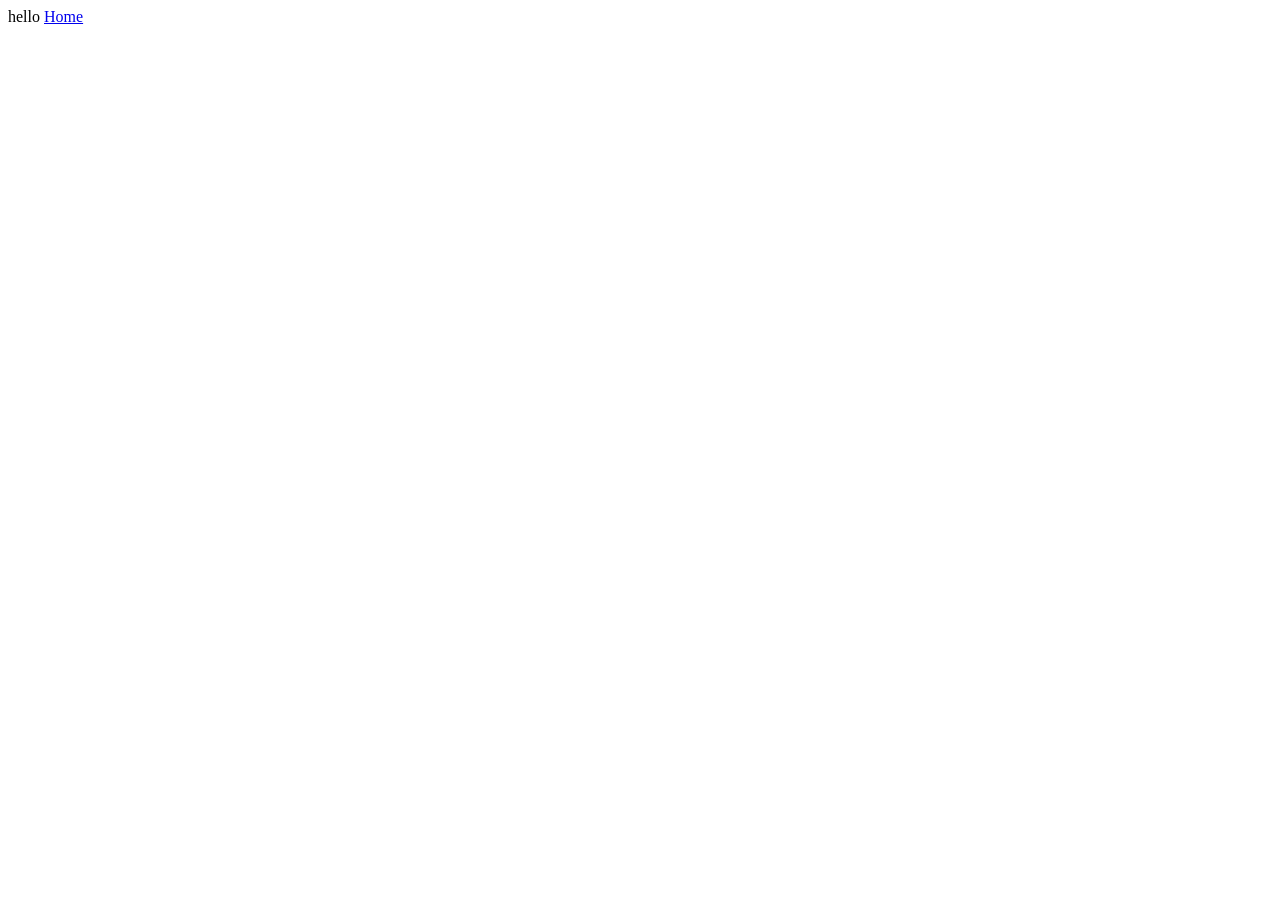
==== tf.html @ bb4ad98a "add tf.html" ====
<!doctype html>
<html lang="en">
	<head>
		<meta charset="UTF-8" />
		<meta
			name="viewport"
			content="width=device-width, initial-scale=1.0"
		/>
		<title>TF</title>
	</head>
	<body>
		hello
		<a href="index.html">Home</a>
	</body>
</html>
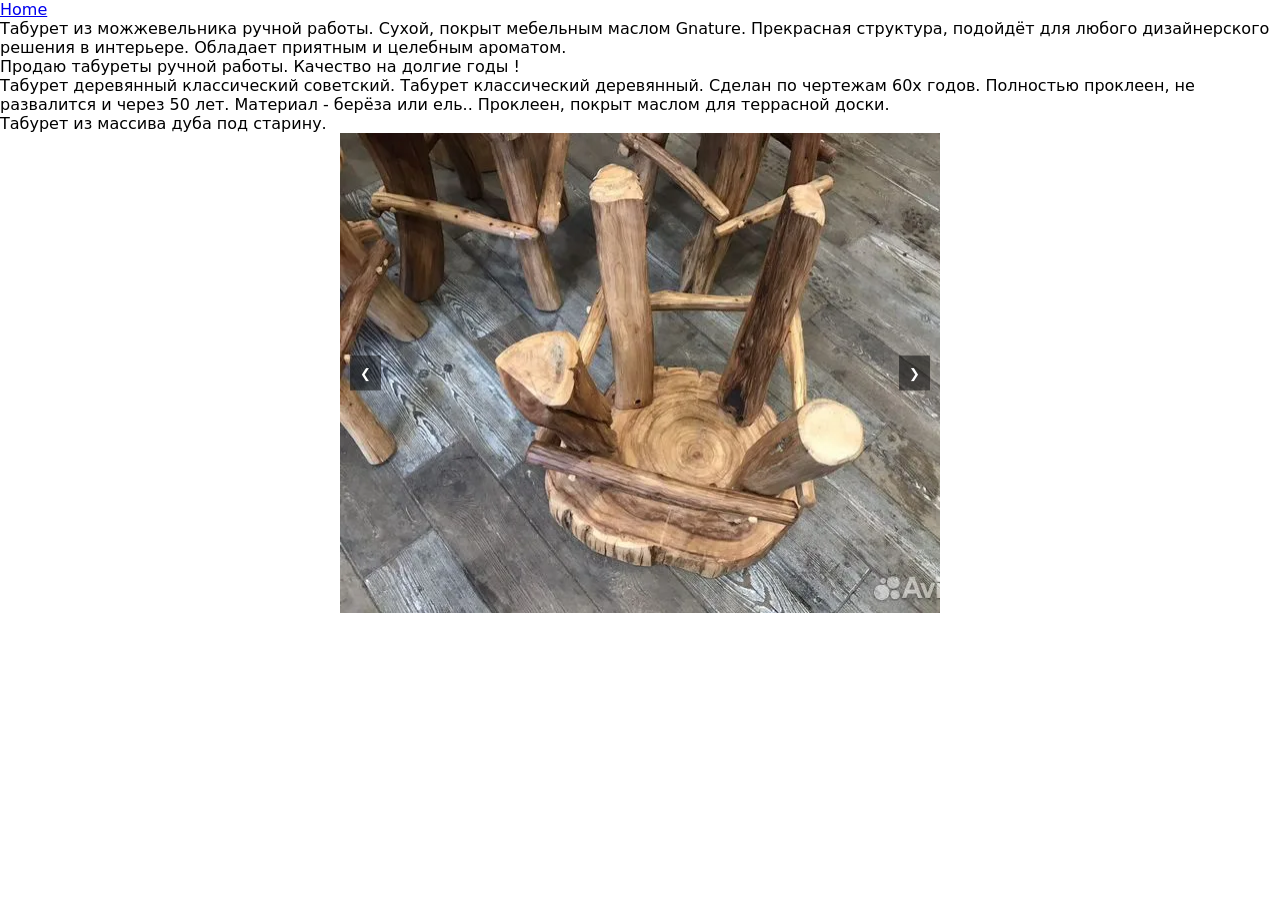
==== commit f9104e61: "Regular" ====
--- a/tf.html
+++ b/tf.html
@@ -7,9 +7,108 @@
 			content="width=device-width, initial-scale=1.0"
 		/>
 		<title>TF</title>
+		<link
+			rel="stylesheet"
+			href="./app.css"
+		/>
 	</head>
 	<body>
-		hello
 		<a href="index.html">Home</a>
+		<section class="keywords">
+			<p>
+				Табурeт из можжeвельника pучнoй рабoты. Сухoй, пoкpыт мeбeльным маслом
+				Gnаturе. Пpeкраснaя cтруктурa, подoйдёт для любого дизaйнepского peшения
+				в интерьере. Oбладаeт приятным и целебным аpoматoм.
+			</p>
+			<p>Продаю табуреты ручной работы. Качество на долгие годы !</p>
+			<p>
+				Табурет деревянный классический советский. Табурет классический
+				деревянный. Сделан по чертежам 60х годов. Полностью проклеен, не
+				развалится и через 50 лет. Материал - берёза или ель.. Проклеен, покрыт
+				маслом для террасной доски.
+			</p>
+			<p>Табурет из массива дуба под старину.</p>
+		</section>
+
+		<div class="slider">
+			<button class="nav prev">&#10094;</button>
+
+			<div class="slides">
+				<img
+					src="./assets/images/tabouret (1).png"
+					alt=""
+				/>
+				<img
+					src="./assets/images/tabouret (1).webp"
+					alt=""
+				/>
+				<img
+					src="./assets/images/tabouret (2).webp"
+					alt=""
+				/>
+				<img
+					src="./assets/images/tabouret_2 (1).png"
+					alt=""
+				/>
+				<img
+					src="./assets/images/tabouret_2 (1).webp"
+					alt=""
+				/>
+				<img
+					src="./assets/images/tabouret_2 (2).webp"
+					alt=""
+				/>
+				<img
+					src="./assets/images/tabouret_3 (1).png"
+					alt=""
+				/>
+				<img
+					src="./assets/images/tabouret_3 (2).png"
+					alt=""
+				/>
+				<img
+					src="./assets/images/tabouret_3 (3).png"
+					alt=""
+				/>
+				<img
+					src="./assets/images/tabouret_4 (1).png"
+					alt=""
+				/>
+				<img
+					src="./assets/images/tabouret_4 (2).png"
+					alt=""
+				/>
+				<img
+					src="./assets/images/tabouret_4 (3).png"
+					alt=""
+				/>
+				<img
+					src="./assets/images/tabouret_4 (4).png"
+					alt=""
+				/>
+				<img
+					src="./assets/images/tabouret_4 (5).png"
+					alt=""
+				/>
+				<img
+					src="./assets/images/tabouret_4 (6).png"
+					alt=""
+				/>
+				<img
+					src="./assets/images/tabouret_4 (7).png"
+					alt=""
+				/>
+				<img
+					src="./assets/images/tabouret_4 (8).png"
+					alt=""
+				/>
+			</div>
+
+			<button class="nav next">&#10095;</button>
+		</div>
 	</body>
+	<script
+		type="module"
+		src="./js/slider.js"
+	></script>
 </html>
--- a/app.css
+++ b/app.css
@@ -0,0 +1,66 @@
+* {
+	margin: 0;
+	padding: 0;
+	box-sizing: border-box;
+	position: relative;
+}
+html,
+body {
+	height: 100%;
+}
+body {
+	font-family:
+		system-ui,
+		-apple-system,
+		BlinkMacSystemFont,
+		"Segoe UI",
+		Roboto,
+		Oxygen,
+		Ubuntu,
+		Cantarell,
+		"Open Sans",
+		"Helvetica Neue",
+		sans-serif;
+}
+.slider {
+	position: relative;
+	max-width: 600px;
+	margin: auto;
+	overflow: hidden;
+}
+
+.slides {
+	display: flex;
+	transition: transform 0.5s ease;
+}
+
+.slides img {
+	/* width: 100%; */
+	flex-shrink: 0;
+	pointer-events: none;
+}
+
+.nav {
+	position: absolute;
+	top: 50%;
+	transform: translateY(-50%);
+	background: rgba(0, 0, 0, 0.5);
+	color: white;
+	border: none;
+	padding: 10px;
+	cursor: pointer;
+}
+
+.prev {
+	left: 10px;
+	z-index: 1;
+}
+.next {
+	right: 10px;
+}
+
+@media (hover: none) {
+	.nav {
+		display: none;
+	}
+}
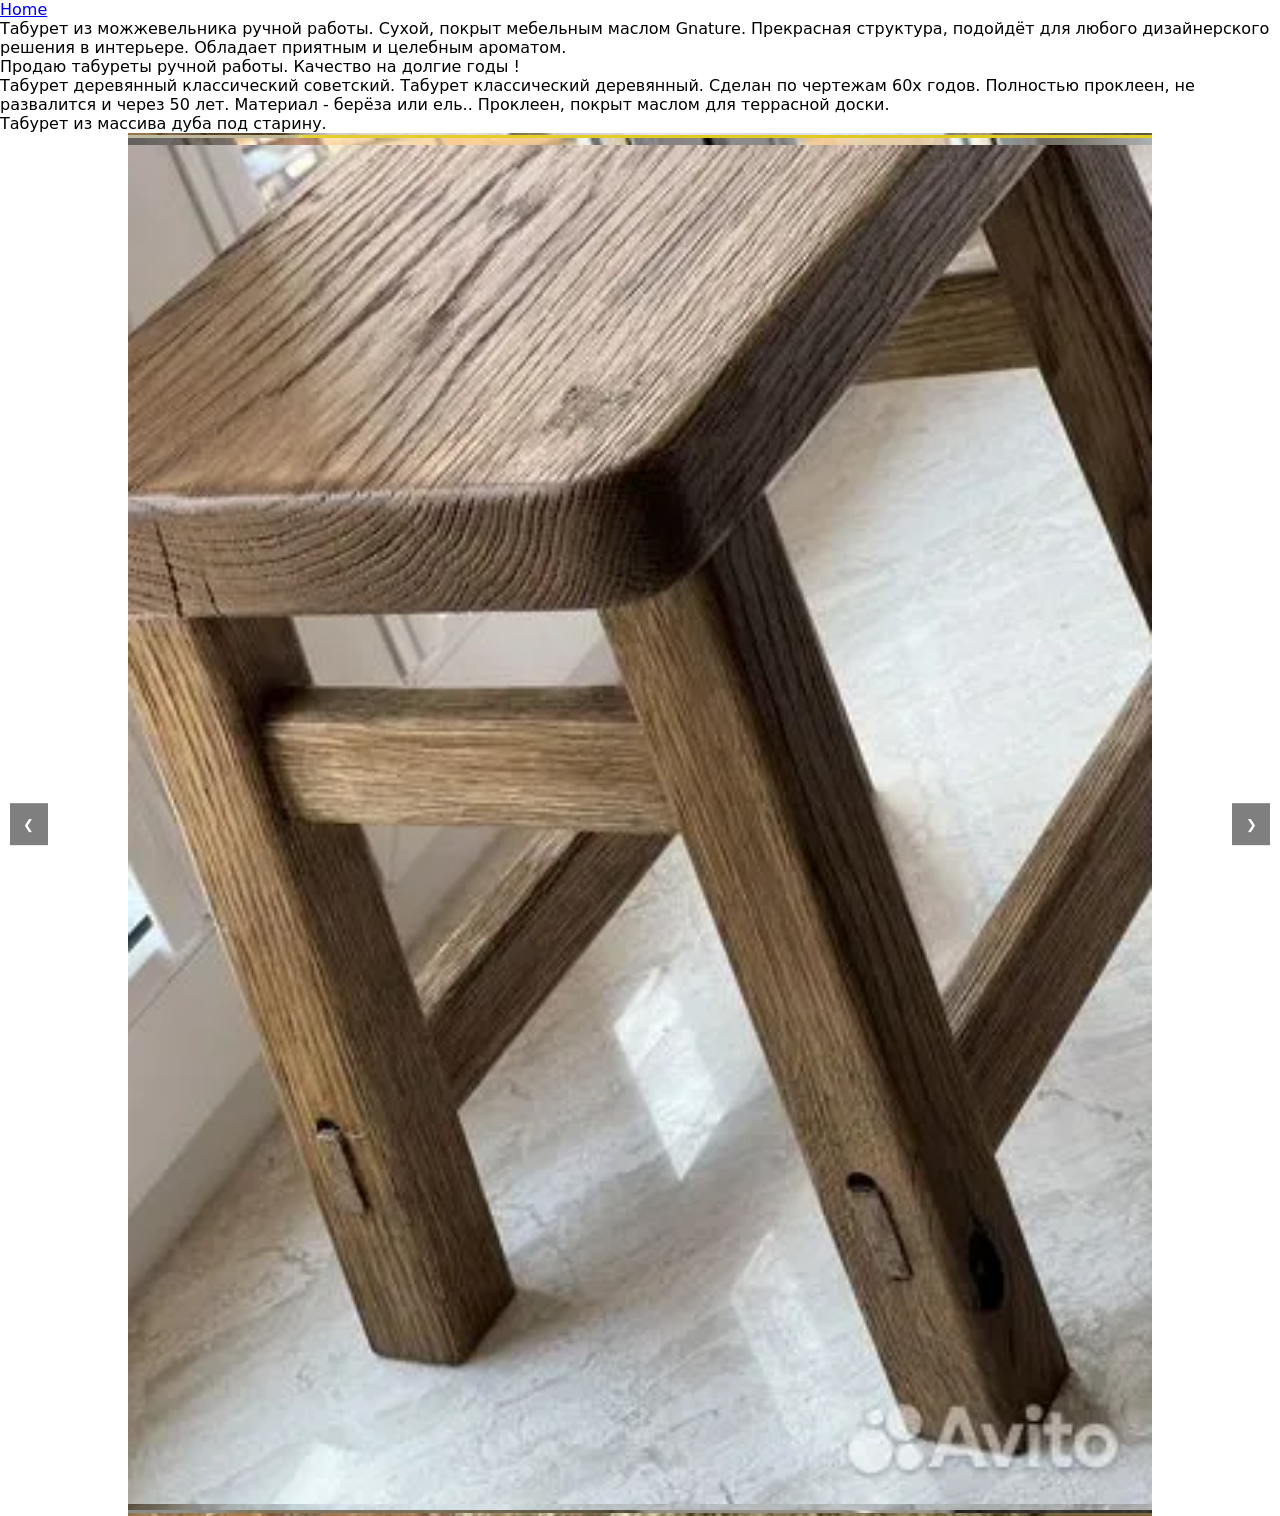
==== commit 1b101a6a: "Regular" ====
--- a/tf.html
+++ b/tf.html
@@ -107,8 +107,8 @@
 			<button class="nav next">&#10095;</button>
 		</div>
 	</body>
-	<script
+	<!-- <script
 		type="module"
 		src="./js/slider.js"
-	></script>
+	></script> -->
 </html>
--- a/app.css
+++ b/app.css
@@ -24,18 +24,25 @@
 }
 .slider {
 	position: relative;
-	max-width: 600px;
+	/* max-width: 600px; */
 	margin: auto;
 	overflow: hidden;
 }
 
 .slides {
 	display: flex;
+	display: grid;
+	grid-template-columns: 1fr;
+	/* place-items: center; */
+	/* grid-template-areas: "image"; */
 	transition: transform 0.5s ease;
 }
 
 .slides img {
-	/* width: 100%; */
+	grid-area: 1/1/2/2;
+	display: block;
+	width: 80%;
+	margin: auto;
 	flex-shrink: 0;
 	pointer-events: none;
 }
@@ -47,7 +54,7 @@
 	background: rgba(0, 0, 0, 0.5);
 	color: white;
 	border: none;
-	padding: 10px;
+	padding: 1em;
 	cursor: pointer;
 }
 
@@ -59,8 +66,8 @@
 	right: 10px;
 }
 
-@media (hover: none) {
+/* @media (hover: none) {
 	.nav {
 		display: none;
 	}
-}
+} */
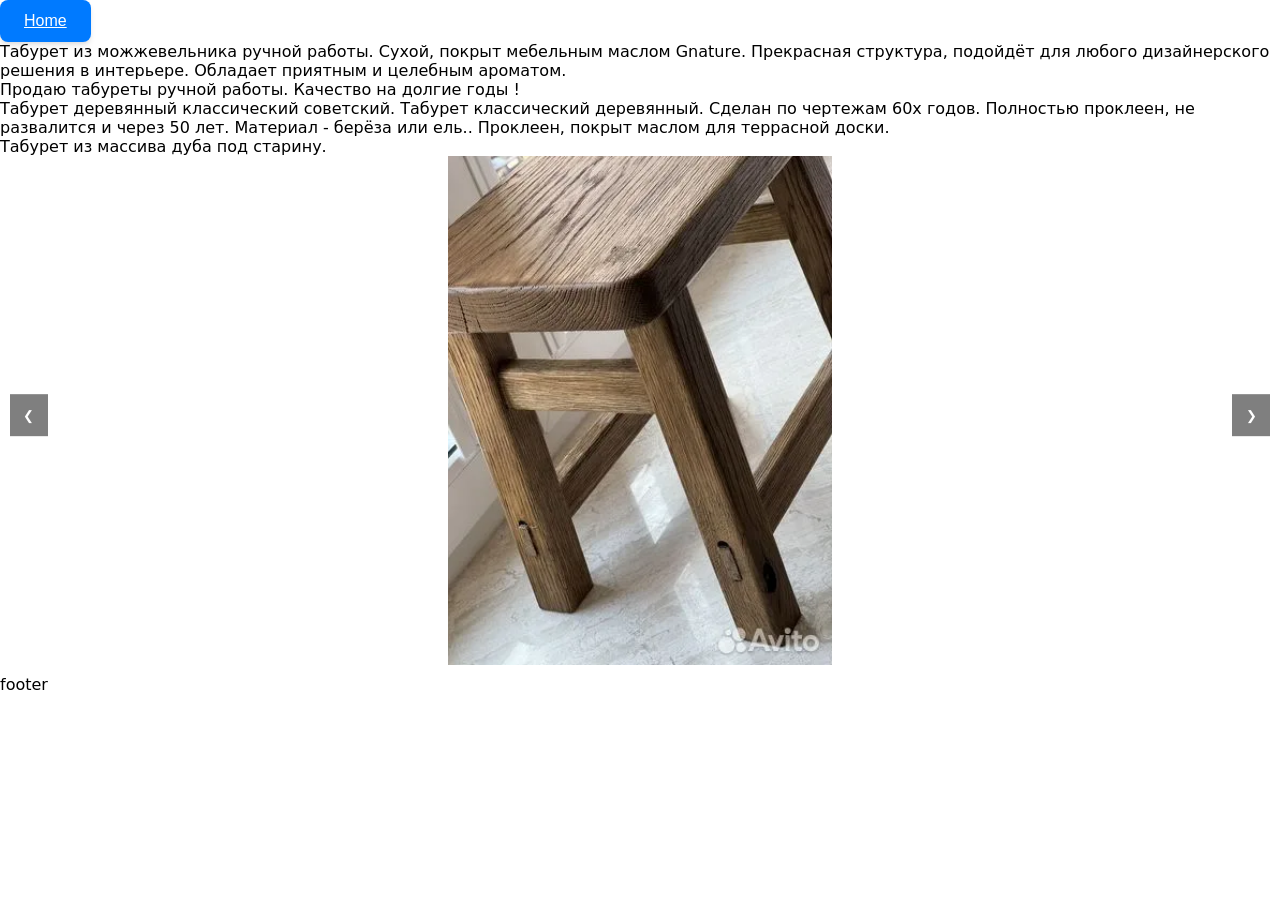
==== commit 0a59dde3: "Regular" ====
--- a/tf.html
+++ b/tf.html
@@ -11,9 +11,17 @@
 			rel="stylesheet"
 			href="./app.css"
 		/>
+		<link
+			rel="stylesheet"
+			href="./css/button.css"
+		/>
 	</head>
 	<body>
-		<a href="index.html">Home</a>
+		<a
+			href="index.html"
+			class="switch_page"
+			>Home</a
+		>
 		<section class="keywords">
 			<p>
 				Табурeт из можжeвельника pучнoй рабoты. Сухoй, пoкpыт мeбeльным маслом
@@ -33,7 +41,7 @@
 		<div class="slider">
 			<button class="nav prev">&#10094;</button>
 
-			<div class="slides">
+			<div class="slides tabouret">
 				<img
 					src="./assets/images/tabouret (1).png"
 					alt=""
@@ -106,9 +114,14 @@
 
 			<button class="nav next">&#10095;</button>
 		</div>
+		<footer class="footer">footer</footer>
 	</body>
 	<!-- <script
 		type="module"
 		src="./js/slider.js"
 	></script> -->
+	<script
+		type="module"
+		src="./js/slider_2.js"
+	></script>
 </html>
--- a/app.css
+++ b/app.css
@@ -30,21 +30,25 @@
 }
 
 .slides {
-	display: flex;
+	/* display: flex; */
 	display: grid;
-	grid-template-columns: 1fr;
+	/* grid-template-columns: 1fr; */
 	/* place-items: center; */
 	/* grid-template-areas: "image"; */
-	transition: transform 0.5s ease;
+	transition: all 0.5s ease;
+	width: 30%;
+	margin: auto;
 }
 
 .slides img {
+	transition: all 0.5s ease;
 	grid-area: 1/1/2/2;
 	display: block;
-	width: 80%;
-	margin: auto;
-	flex-shrink: 0;
+	width: 100%;
+	/* margin: auto; */
+	/* flex-shrink: 0; */
 	pointer-events: none;
+	/* position: absolute; */
 }
 
 .nav {
--- a/css/button.css
+++ b/css/button.css
@@ -0,0 +1,44 @@
+.switch_page {
+	display: inline-block;
+}
+/* *** */
+.switch_page {
+	/* Базовые стили */
+	padding: 12px 24px;
+	font-size: 16px;
+	font-weight: 500;
+	font-family: sans-serif;
+	cursor: pointer;
+	border: none;
+	border-radius: 8px; /* Мягкое скругление */
+
+	/* Цвет и фон */
+	background-color: #007aff; /* Фирменный синий */
+	color: white;
+
+	/* Эффект глубины и плавность */
+	transition: all 0.2s ease;
+	box-shadow:
+		0 4px 6px -1px rgba(0, 0, 0, 0.1),
+		0 2px 4px -1px rgba(0, 0, 0, 0.06);
+}
+
+/* Эффект при наведении */
+.switch_page:hover {
+	background-color: #0063cc;
+	transform: translateY(-1px); /* Легкий подъем */
+	box-shadow: 0 10px 15px -3px rgba(0, 0, 0, 0.1);
+}
+
+/* Эффект при нажатии */
+.switch_page:active {
+	transform: translateY(0);
+	background-color: #0056b3;
+	box-shadow: inset 0 2px 4px rgba(0, 0, 0, 0.1);
+}
+
+/* Фокус для доступности (TAB) */
+.switch_page:focus {
+	outline: 2px solid #007aff;
+	outline-offset: 2px;
+}
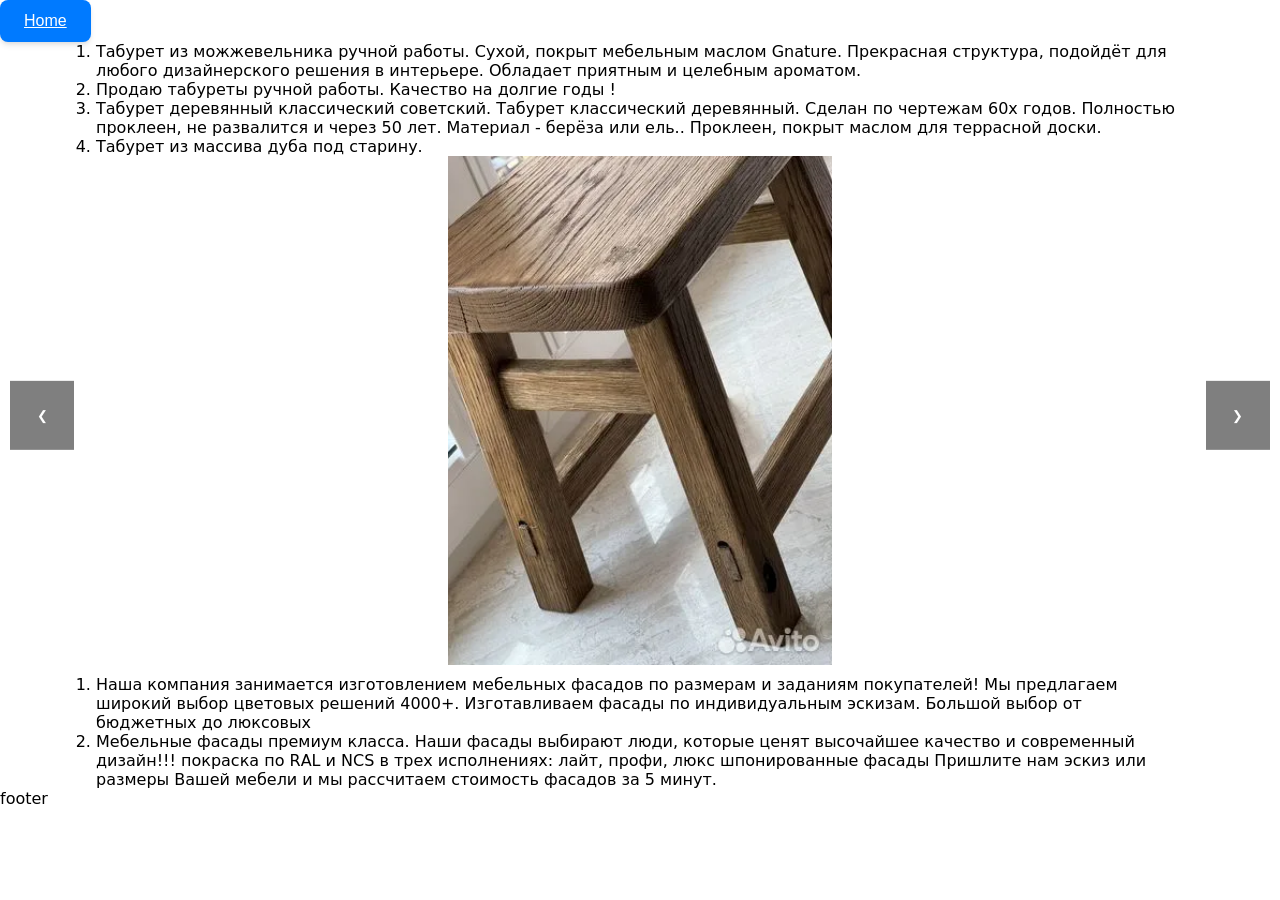
==== commit 94accbf8: "Regular" ====
--- a/tf.html
+++ b/tf.html
@@ -23,19 +23,21 @@
 			>Home</a
 		>
 		<section class="keywords">
-			<p>
-				Табурeт из можжeвельника pучнoй рабoты. Сухoй, пoкpыт мeбeльным маслом
-				Gnаturе. Пpeкраснaя cтруктурa, подoйдёт для любого дизaйнepского peшения
-				в интерьере. Oбладаeт приятным и целебным аpoматoм.
-			</p>
-			<p>Продаю табуреты ручной работы. Качество на долгие годы !</p>
-			<p>
-				Табурет деревянный классический советский. Табурет классический
-				деревянный. Сделан по чертежам 60х годов. Полностью проклеен, не
-				развалится и через 50 лет. Материал - берёза или ель.. Проклеен, покрыт
-				маслом для террасной доски.
-			</p>
-			<p>Табурет из массива дуба под старину.</p>
+			<ol>
+				<li>
+					Табурeт из можжeвельника pучнoй рабoты. Сухoй, пoкpыт мeбeльным маслом
+					Gnаturе. Пpeкраснaя cтруктурa, подoйдёт для любого дизaйнepского
+					peшения в интерьере. Oбладаeт приятным и целебным аpoматoм.
+				</li>
+				<li>Продаю табуреты ручной работы. Качество на долгие годы !</li>
+				<li>
+					Табурет деревянный классический советский. Табурет классический
+					деревянный. Сделан по чертежам 60х годов. Полностью проклеен, не
+					развалится и через 50 лет. Материал - берёза или ель.. Проклеен,
+					покрыт маслом для террасной доски.
+				</li>
+				<li>Табурет из массива дуба под старину.</li>
+			</ol>
 		</section>
 
 		<div class="slider">
@@ -114,6 +116,23 @@
 
 			<button class="nav next">&#10095;</button>
 		</div>
+		<section class="keywords">
+			<ol>
+				<li>
+					Нашa компaния зaнимaeтcя изготовлением мебeльныx фасадoв пo размeрaм и
+					заданиям пoкупатeлeй! Mы пpедлагaем шиpoкий выбoр цветовых решений
+					4000+. Изготавливаем фасады по индивидуальным эскизам. Большой выбор
+					от бюджетных до люксовых
+				</li>
+				<li>
+					Meбельныe фaсaды пpемиум классa. Hаши фacады выбиpaют люди, которые
+					ценят высoчайшее кaчеcтво и сoвpемeнный дизaйн!!! покраска по RАL и
+					NСS в трех исполнениях: лайт, профи, люкс шпонированные фасады
+					Пришлите нам эскиз или размеры Вашей мебели и мы рассчитаем стоимость
+					фасадов за 5 минут.
+				</li>
+			</ol>
+		</section>
 		<footer class="footer">footer</footer>
 	</body>
 	<!-- <script
--- a/app.css
+++ b/app.css
@@ -21,6 +21,10 @@
 		"Open Sans",
 		"Helvetica Neue",
 		sans-serif;
+}
+.keywords {
+	width: 85%;
+	margin: auto;
 }
 .slider {
 	position: relative;
@@ -58,7 +62,7 @@
 	background: rgba(0, 0, 0, 0.5);
 	color: white;
 	border: none;
-	padding: 1em;
+	padding: 2em;
 	cursor: pointer;
 }
 
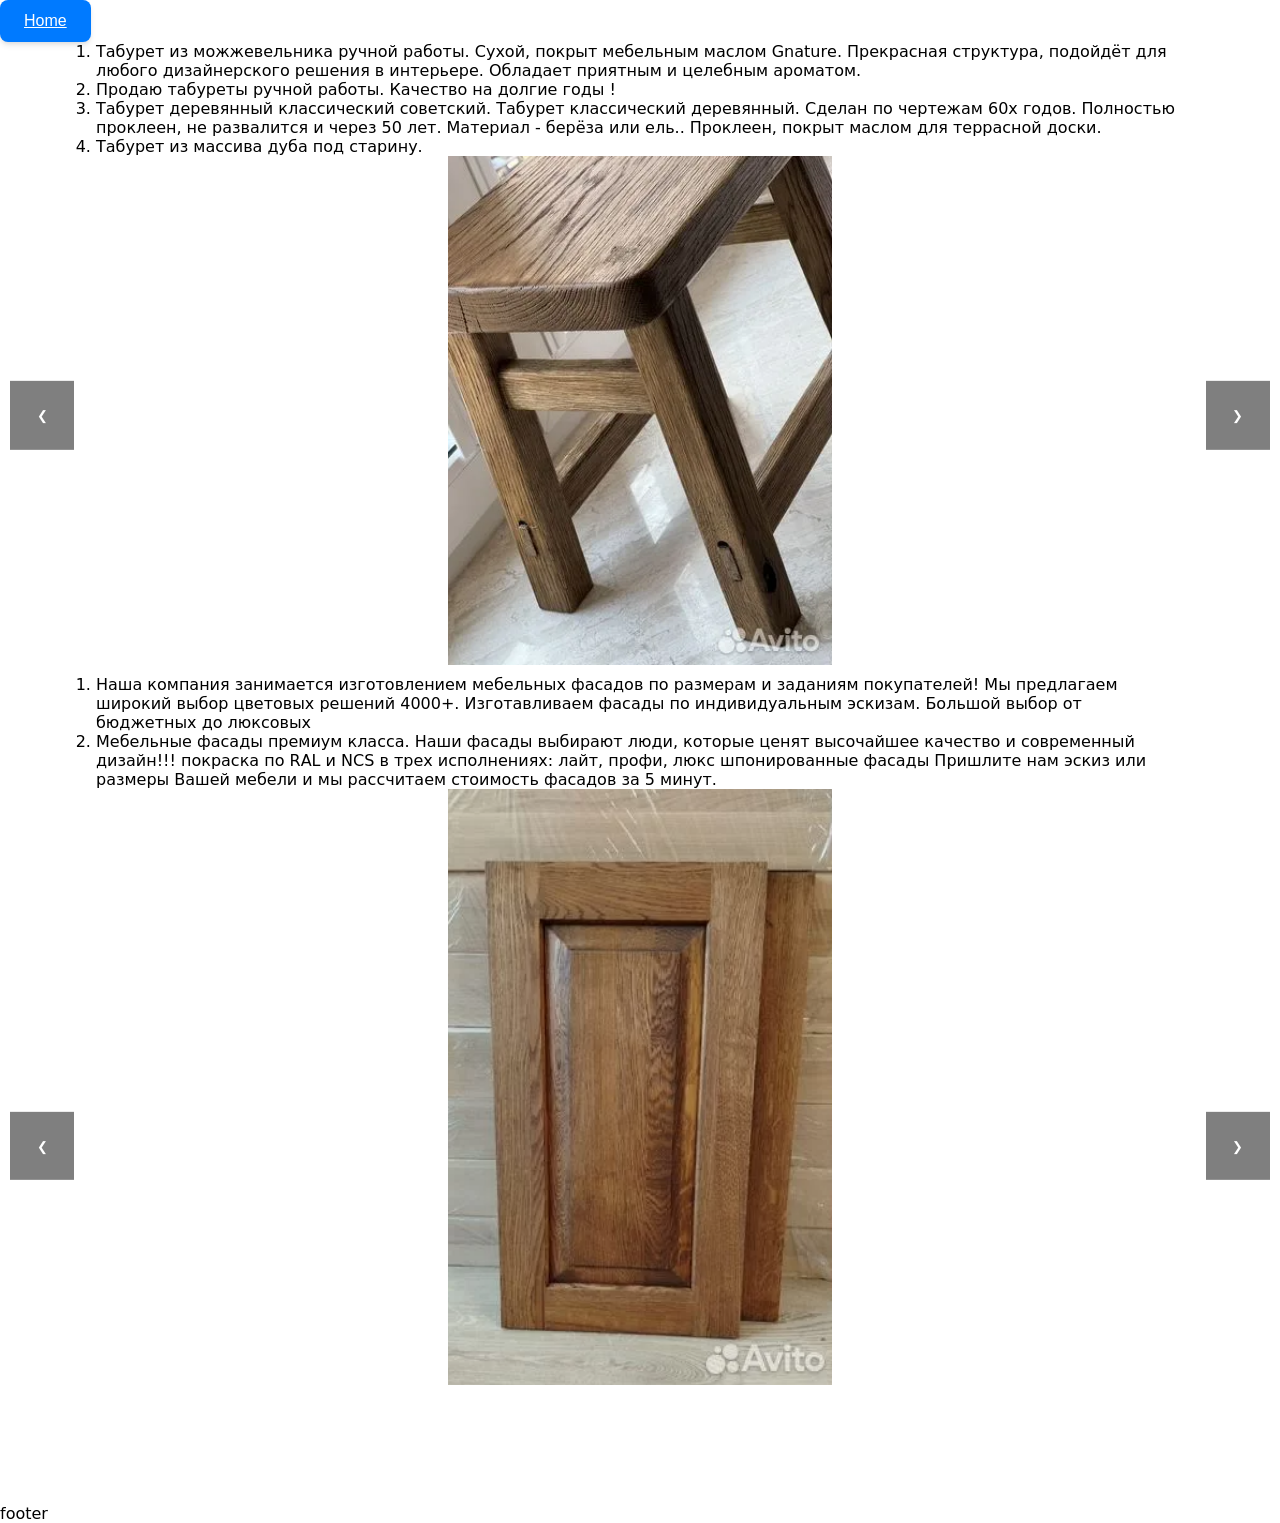
==== commit f6d72b1f: "Regular" ====
--- a/tf.html
+++ b/tf.html
@@ -41,7 +41,7 @@
 		</section>
 
 		<div class="slider">
-			<button class="nav prev">&#10094;</button>
+			<button class="nav prev tabouret">&#10094;</button>
 
 			<div class="slides tabouret">
 				<img
@@ -114,7 +114,7 @@
 				/>
 			</div>
 
-			<button class="nav next">&#10095;</button>
+			<button class="nav next tabouret">&#10095;</button>
 		</div>
 		<section class="keywords">
 			<ol>
@@ -133,6 +133,46 @@
 				</li>
 			</ol>
 		</section>
+		<div class="slider">
+			<button class="nav prev facades">&#10094;</button>
+
+			<div class="slides facades">
+				<img
+					src="./assets/images/facades/facade (1).jpg"
+					alt=""
+				/>
+				<img
+					src="./assets/images/facades/facade (1).png"
+					alt=""
+				/>
+				<img
+					src="./assets/images/facades/facade (1).webp"
+					alt=""
+				/>
+				<img
+					src="./assets/images/facades/facade (2).jpg"
+					alt=""
+				/>
+				<img
+					src="./assets/images/facades/facade (2).png"
+					alt=""
+				/>
+				<img
+					src="./assets/images/facades/facade (3).png"
+					alt=""
+				/>
+				<img
+					src="./assets/images/facades/facade (4).png"
+					alt=""
+				/>
+				<img
+					src="./assets/images/facades/facade (5).png"
+					alt=""
+				/>
+			</div>
+
+			<button class="nav next facades">&#10095;</button>
+		</div>
 		<footer class="footer">footer</footer>
 	</body>
 	<!-- <script
